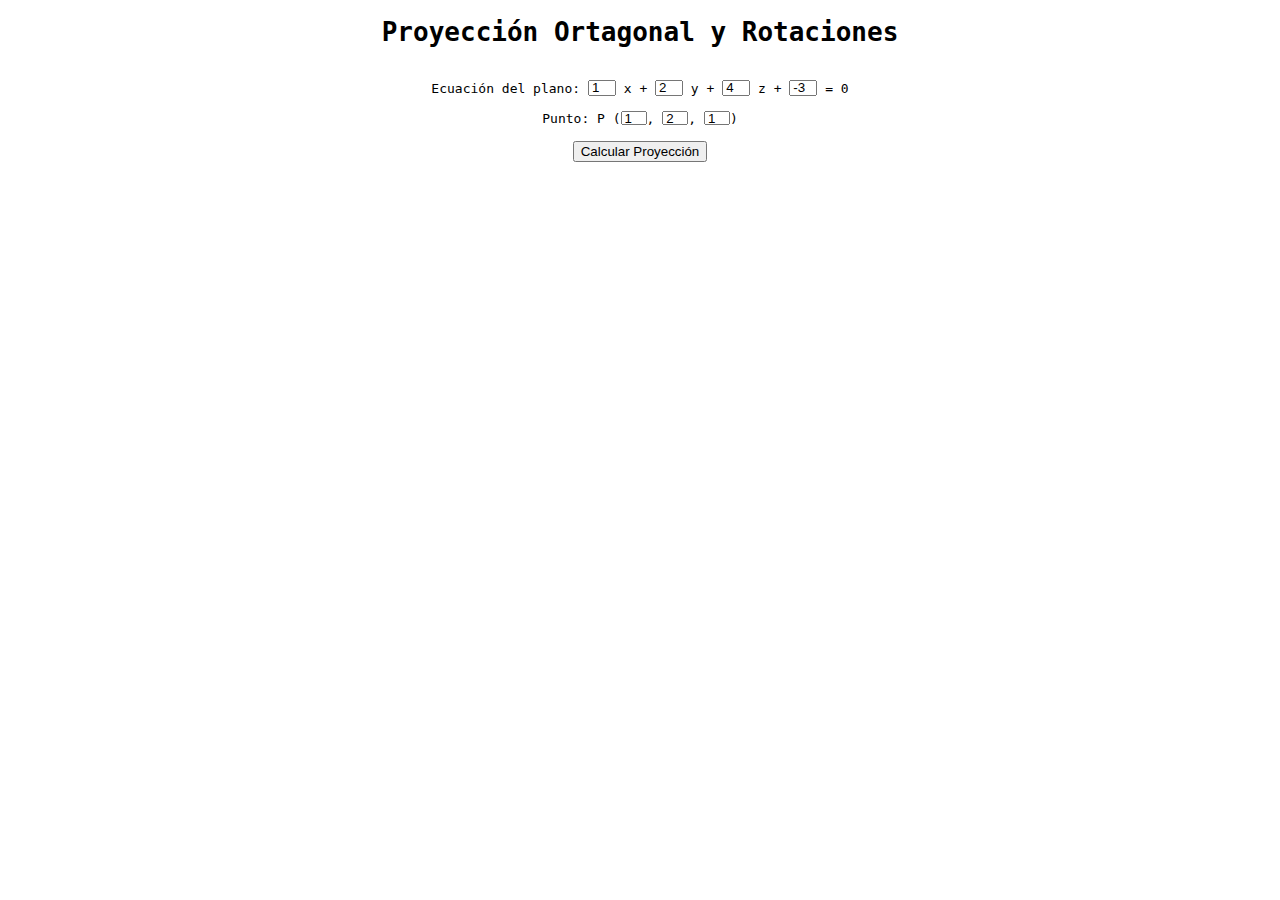
==== Web/index.html @ f452a75c "ls c" ====
<!DOCTYPE html>
<html><head>

	<script src="algebra-0.2.6.min.js"></script>
	<script src="p5.js"></script>
	<script src="p5.dom.min.js"></script>
	<script src="p5.sound.min.js"></script>
	<link rel="stylesheet" type="text/css" href="style.css">
	<meta charset="utf-8">
	<title>Proyección Ortagonal y Rotaciones</title>
	</head>
	<body>

		<h1 align="center">Proyección Ortagonal y Rotaciones</h1>

		<div id="cnv">

			<div id="eq"></div>
			<div id="_point"></div>
			<div id="TL"></div>
			<div id="proy"></div>

			<script src="plane.js"></script>
			<script src="TL.js"></script>
			<script src="proy.js"></script>
			<script src="point.js"></script>
			<script src="sketch.js"></script>
		</div>



</body></html>
---- Web/style.css ----
html, body {
  margin: 0;
  padding: 0;
  font-family: monospace;
}
canvas {
  display: block;
}
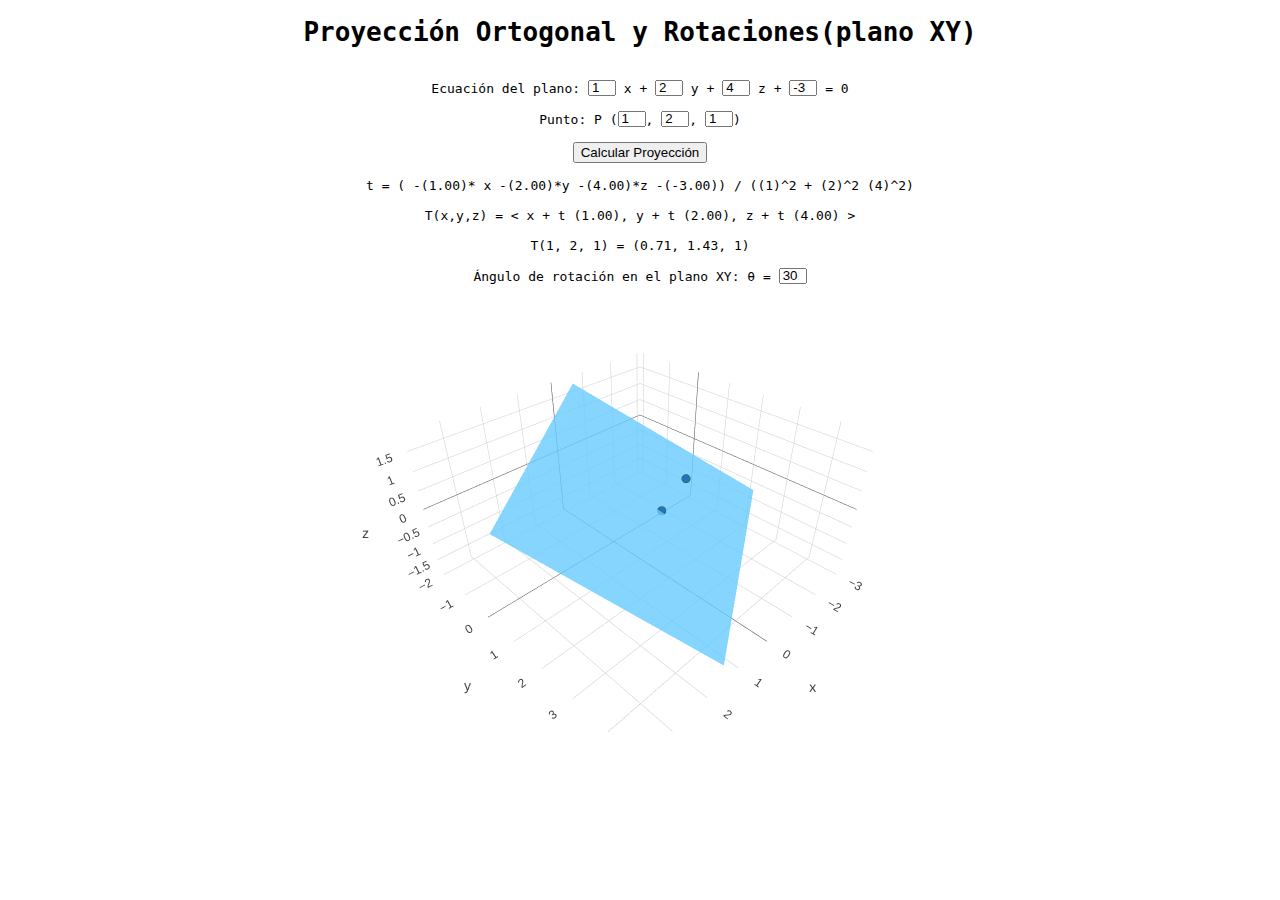
==== commit 75a6bf01: "plotly: mesh + scatter" ====
--- a/Web/index.html
+++ b/Web/index.html
@@ -1,17 +1,16 @@
 <!DOCTYPE html>
 <html><head>
 
-	<script src="algebra-0.2.6.min.js"></script>
-	<script src="p5.js"></script>
-	<script src="p5.dom.min.js"></script>
-	<script src="p5.sound.min.js"></script>
-	<link rel="stylesheet" type="text/css" href="style.css">
+	<script src="libs/plotly.js"></script>
+	<script src="libs/p5.js"></script>
+	<script src="libs/p5.dom.min.js"></script>
+	<link rel="stylesheet" type="text/css" href="libs/style.css">
 	<meta charset="utf-8">
-	<title>Proyección Ortagonal y Rotaciones</title>
+	<title>Proyección Ortogonal y Rotaciones</title>
 	</head>
 	<body>
 
-		<h1 align="center">Proyección Ortagonal y Rotaciones</h1>
+		<h1 align="center">Proyección Ortogonal y Rotaciones(plano XY)</h1>
 
 		<div id="cnv">
 
@@ -19,12 +18,16 @@
 			<div id="_point"></div>
 			<div id="TL"></div>
 			<div id="proy"></div>
+			<div id="_rot"></div>
+			<div id="mesh"></div>
 
-			<script src="plane.js"></script>
-			<script src="TL.js"></script>
-			<script src="proy.js"></script>
-			<script src="point.js"></script>
-			<script src="sketch.js"></script>
+			<script src="libs/plane.js"></script>
+			<script src="libs/TL.js"></script>
+			<script src="libs/proy.js"></script>
+			<script src="libs/point.js"></script>
+			<script src="libs/mesh.js"></script>
+			<script src="libs/rot.js"></script>
+			<script src="libs/sketch.js"></script>
 		</div>
 
 
--- a/Web/libs/style.css
+++ b/Web/libs/style.css
@@ -0,0 +1,8 @@
+html, body {
+  margin: 0;
+  padding: 0;
+  font-family: monospace;
+}
+canvas {
+  display: block;
+}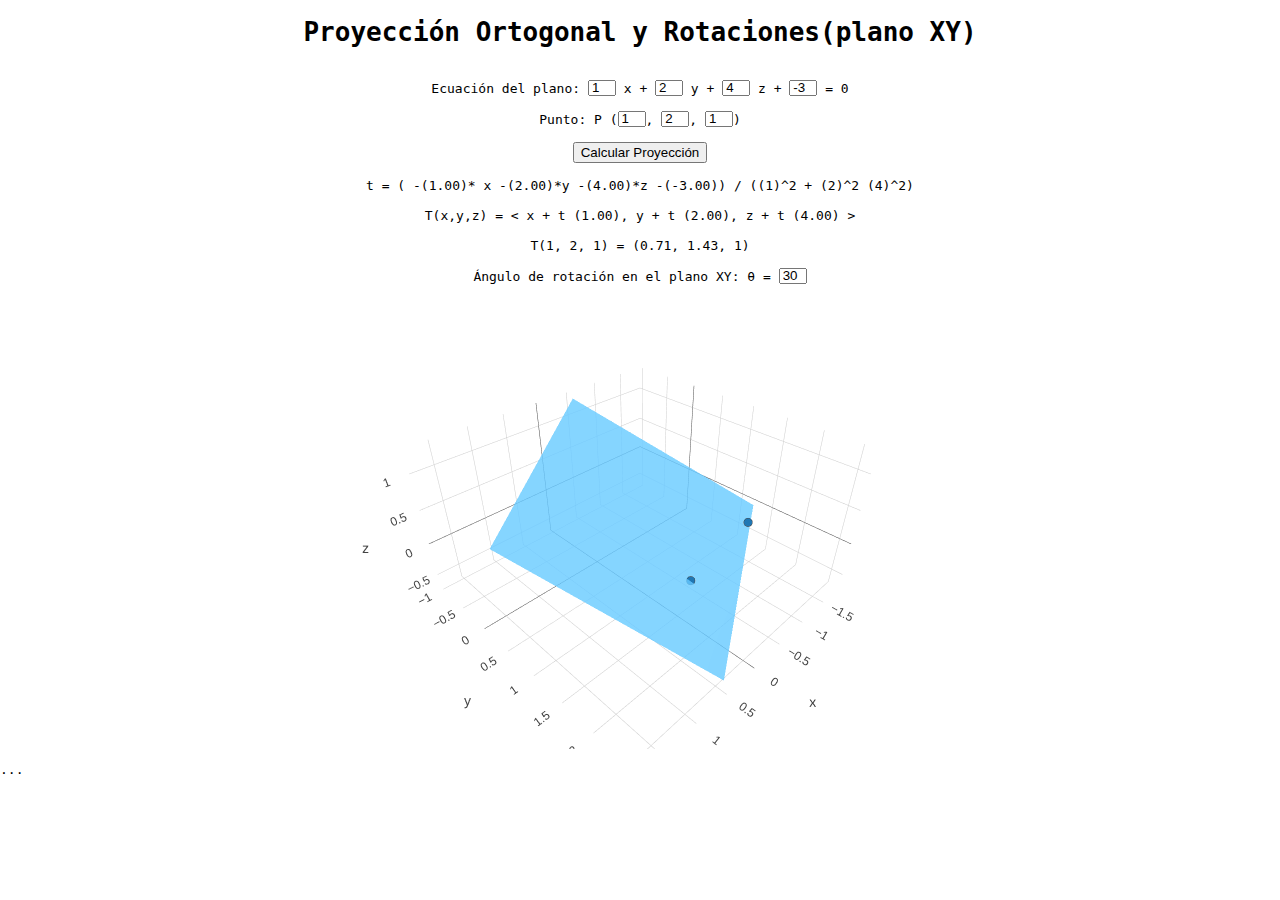
==== commit 25479d36: "Rot error: updt" ====
--- a/Web/index.html
+++ b/Web/index.html
@@ -29,7 +29,9 @@
 			<script src="libs/rot.js"></script>
 			<script src="libs/sketch.js"></script>
 		</div>
-
-
+		
+		<div>
+			<p>...</p>
+		</div>
 
 </body></html>
